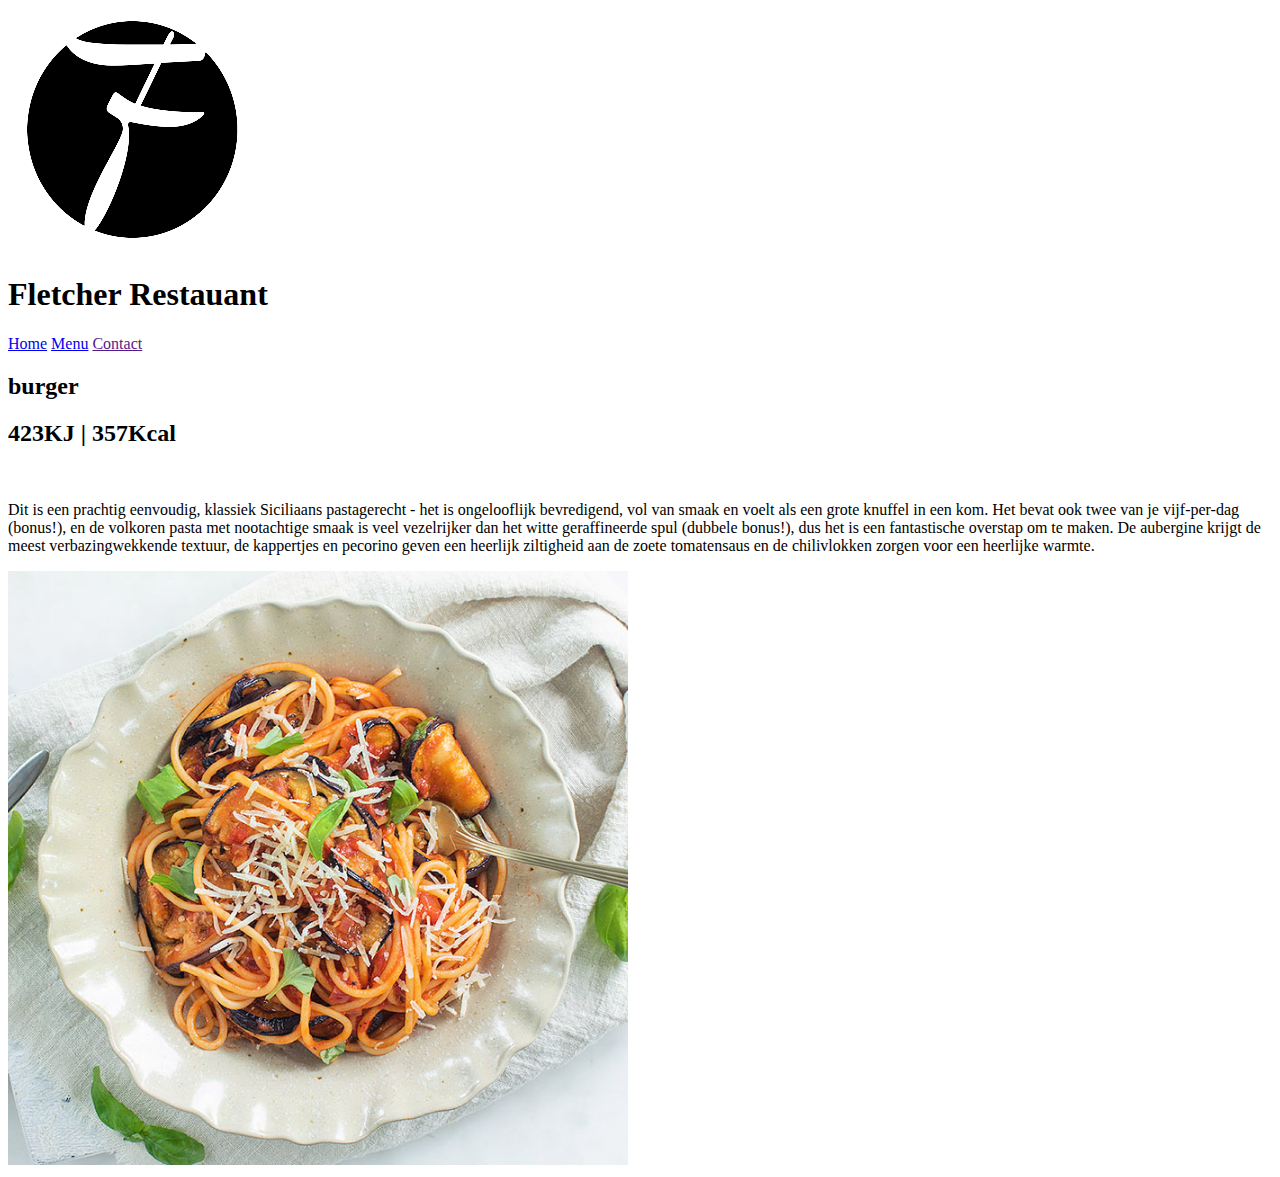
==== burger.html @ 5b5a0f41 "special dishes" ====
<!DOCTYPE html>
<html lang="en">
<head>
    <meta charset="UTF-8">
    <meta http-equiv="X-UA-Compatible" content="IE=edge">
    <meta name="viewport" content="width=device-width, initial-scale=1.0">
    <title>menu</title>
</head>
<link rel="stylesheet" href="bloemkool-cous.css">
<body>

<header>
    <img src="./imges/Schermafbeelding_2022-10-22_231252-removebg-preview.png" alt="" id="foto">
        
    <h1 id="text-logo">Fletcher Restauant</h1>  
    <a id="button1" href="index.html">Home</a>
    <a id="button2"  href="menu.html">Menu</a>
    <a id="button3" href="">Contact</a>
</header>


<div id="tekst-info">
    <div id="top-titel">
    <h2>burger</h2></div> 
      <h2> 423KJ | 357Kcal</h2>
    <br>
    <p id="tekst"> Dit is een prachtig eenvoudig, klassiek Siciliaans pastagerecht - het is ongelooflijk bevredigend, vol van smaak en voelt als een grote knuffel in een kom. Het bevat ook twee van je vijf-per-dag (bonus!), en de volkoren pasta met nootachtige smaak is veel vezelrijker dan het witte geraffineerde spul (dubbele bonus!), dus het is een fantastische overstap om te maken. De aubergine krijgt de meest verbazingwekkende textuur, de kappertjes en pecorino geven een heerlijk ziltigheid aan de zoete tomatensaus en de chilivlokken zorgen voor een heerlijke warmte.
    </p></div>  
</div>
<div id="container">
<img id="Efoto" src="imges/pasta_alla_norma.png">
</div>




</body>

</html>
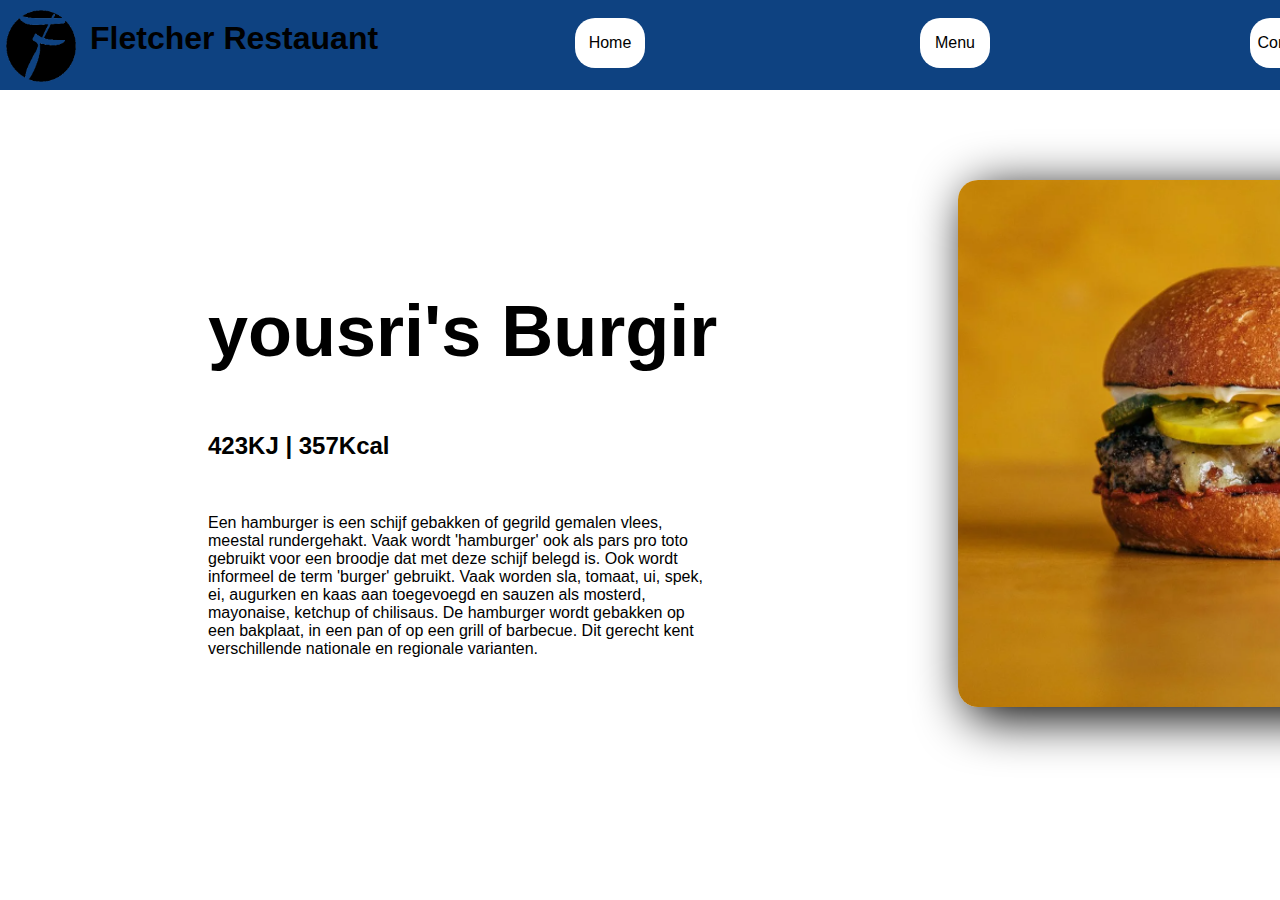
==== commit 52652d70: "titles" ====
--- a/burger.html
+++ b/burger.html
@@ -4,9 +4,9 @@
     <meta charset="UTF-8">
     <meta http-equiv="X-UA-Compatible" content="IE=edge">
     <meta name="viewport" content="width=device-width, initial-scale=1.0">
-    <title>menu</title>
+    <title>burger</title>
 </head>
-<link rel="stylesheet" href="bloemkool-cous.css">
+<link rel="stylesheet" href="burger.css">
 <body>
 
 <header>
@@ -21,14 +21,15 @@
 
 <div id="tekst-info">
     <div id="top-titel">
-    <h2>burger</h2></div> 
+    <h2>yousri's Burgir</h2></div> 
       <h2> 423KJ | 357Kcal</h2>
     <br>
-    <p id="tekst"> Dit is een prachtig eenvoudig, klassiek Siciliaans pastagerecht - het is ongelooflijk bevredigend, vol van smaak en voelt als een grote knuffel in een kom. Het bevat ook twee van je vijf-per-dag (bonus!), en de volkoren pasta met nootachtige smaak is veel vezelrijker dan het witte geraffineerde spul (dubbele bonus!), dus het is een fantastische overstap om te maken. De aubergine krijgt de meest verbazingwekkende textuur, de kappertjes en pecorino geven een heerlijk ziltigheid aan de zoete tomatensaus en de chilivlokken zorgen voor een heerlijke warmte.
+    <p id="tekst"> Een hamburger is een schijf gebakken of gegrild gemalen vlees, meestal rundergehakt. Vaak wordt 'hamburger' ook als pars pro toto gebruikt voor een broodje dat met deze schijf belegd is. Ook wordt informeel de term 'burger' gebruikt. Vaak worden sla, tomaat, ui, spek, ei, augurken en kaas aan toegevoegd en sauzen als mosterd, mayonaise, ketchup of chilisaus. De hamburger wordt gebakken op een bakplaat, in een pan of op een grill of barbecue. Dit gerecht kent verschillende nationale en regionale varianten.
+        
     </p></div>  
 </div>
 <div id="container">
-<img id="Efoto" src="imges/pasta_alla_norma.png">
+<img id="Efoto" src="imges/burger.png">
 </div>
 
 
--- a/burger.css
+++ b/burger.css
@@ -0,0 +1,143 @@
+
+body{
+    font-family: sans-serif;
+}
+/* HEADER */
+
+header{
+    background-color: #0E4281;
+    width: 1920px;
+    height: 90px;
+    margin-top: -8px;
+    margin-left: -8px;
+}
+
+a{
+    text-decoration: none;
+}
+
+#button1{
+    width: 70px;
+    height: 50px;
+    display: block;
+    background-color: rgb(255, 255, 255);
+    color: rgb(0, 0, 0);
+    text-align: center;
+    line-height: 50px;
+    margin-left: 575px;
+    margin-top:  -60px;
+    border-radius: 20px;
+    font-family: sans-serif;
+    /* padding: 5px; */
+    }
+
+    #button1:hover{
+        background-color: #085c8d;
+        width: 100px;
+        margin-left: 29%;
+        color: white;
+        transition: 1s;
+    }
+
+
+#button2{
+    width: 70px;
+    height: 50px;
+    display: block;
+    background-color: rgb(255, 255, 255);
+    color: rgb(0, 0, 0);
+    text-align: center;
+    line-height: 50px;
+    margin-left: 920px;
+    margin-top: -50px;
+    border-radius: 20px;
+    font-family: sans-serif;
+        }
+        #button2:hover{
+            background-color: #085c8d;
+            width: 100px;
+            margin-left: 47%;
+            color: white;
+            transition: 1s;
+        }
+
+#button3{
+    width: 70px;
+    height: 50px;
+    display: block;
+    background-color: rgb(255, 255, 255);
+    color: rgb(0, 0, 0);
+    text-align: center;
+    line-height: 50px;
+    margin-left: 1250px;
+    margin-top: -50px;
+    border-radius: 20px;
+    font-family: sans-serif;
+}
+
+#button3:hover{
+    background-color: #085c8d;
+    width: 100px;
+    margin-left: 64%;
+    color: white;
+    transition: 1s;
+}
+#foto{
+    width: 80px;
+    height: 80px;
+    margin-top: 6px;}
+
+#text-logo{
+    margin-top: -70px;
+    margin-left: 90px;
+    font-family: sans-serif;
+} 
+
+
+#top-titel{
+    font-size: 48px;
+    font-family: sans-serif;
+}
+
+
+#tekst{
+    width: 500px;
+    height: 300px;
+}
+#tekst-info{
+    margin-left: 200px;
+    margin-top: 200px;
+}
+#container{
+    height: auto;
+    width: 50%;
+}
+#Efoto{
+    position: absolute;
+    margin-left: 950px;
+    margin-top: -650px;
+    border-radius: 20px;
+    box-shadow: 10px 10px 50px 1px;
+    overflow:hidden;
+    display: block;
+    /* border: 1px solid black; */
+    width: 600px;
+    
+}
+
+#Efoto:hover{
+    transform: 1.2;
+    scale: 1.2;
+    
+}
+
+
+
+
+
+
+
+
+
+
+
